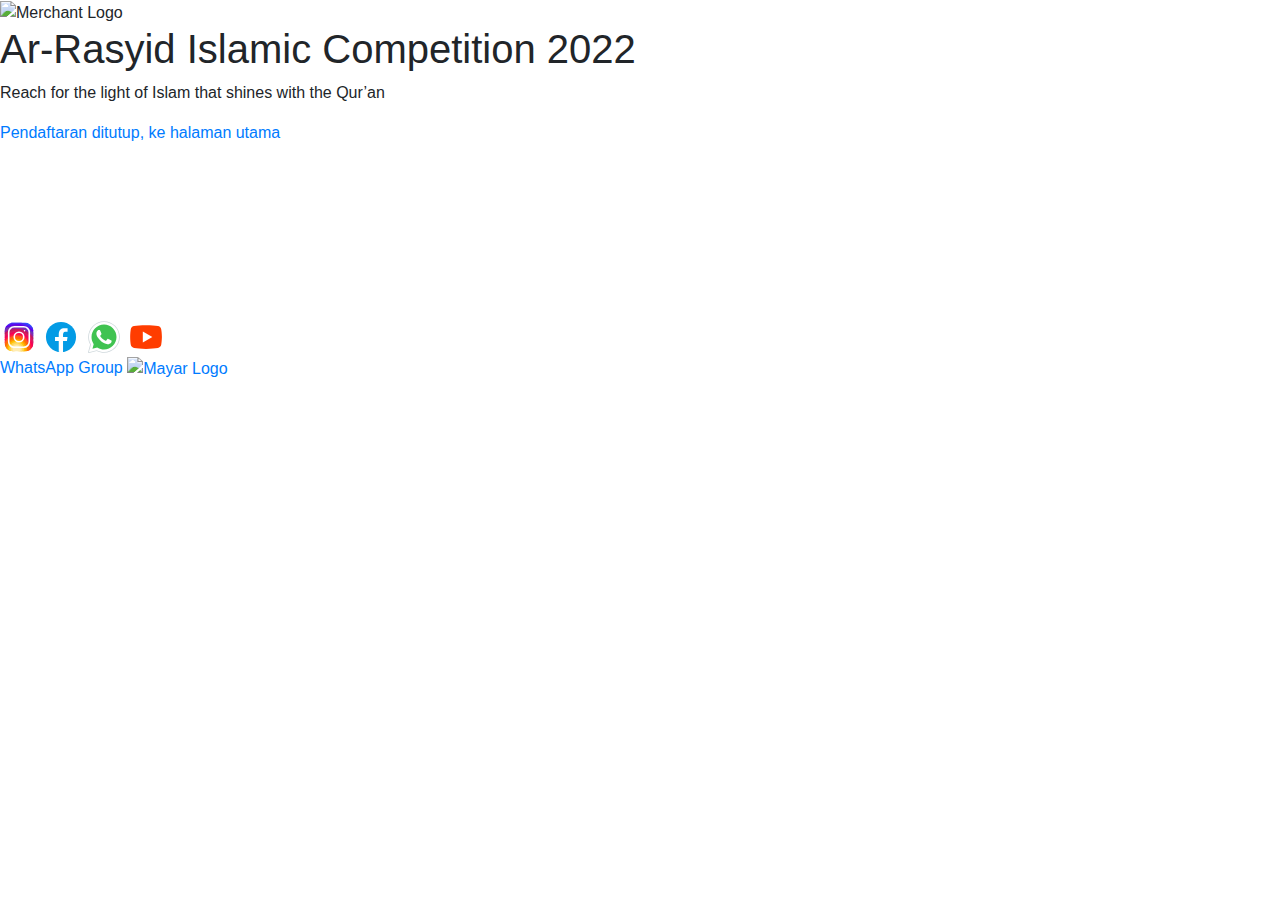
==== index.html @ 1966426c "Update index.html" ====
<!DOCTYPE html>
<html lang="id">

<head>
  <title>Event - Ponpes Arrasyid Wonogiri</title>
  <link rel="stylesheet" href="./style.css">
  <meta charset="UTF-8" />
  <meta http-equiv="X-UA-Compatible" content="IE=edge" />
  <meta name="viewport" content="width=device-width, initial-scale=1.0" />
  <link rel="stylesheet" href="./bootstrap.css">
</head>

<body>
  <div class="linktree__container col-xl-6 col-lg-8 col-md-11 col-sm-12 p-0">
    <div class="linktree__wrap">
    
      <header class="linktree__header">
        <img alt="Merchant Logo" src="logo.png" class="linktree__merchant--logo" />
        <h1 class="linktree__title">Ar-Rasyid Islamic Competition 2022</h1>
        <p class="linktree__profile">
          Reach for the light of Islam that shines with the Qur’an
        </p>
      </header>

     
      <main class="linktree__main--content">
        
        <div class="linktree__links">
    
          <div class="linktree__links--item">
            <a href="https://www.arrasyid.ponpes.id/" target="_blank" rel="noopener noreferrer">
              <p>Pendaftaran ditutup, ke halaman utama</p>
            </a>
          </div>

   
          <div class="linktree__links--item linktree__links--item--iframe mb-15">
            <iframe src="https://www.youtube.com/embed/klrr_Y6J7t8" title="FINAL MHQ ONLINE 2022 MA'HAD ALY AR-RASYID" frameborder="0" allow="accelerometer; autoplay; clipboard-write; encrypted-media; gyroscope; picture-in-picture" allowfullscreen></iframe>
          </div>
        </div>
        <div class="linktree__social--links">
          <a href="https://instagram.com/himasyid" target="_blank" rel="noopener noreferrer">
            <img class="linktree__social--links__logo" width="38" src="socmed/ig.svg" alt="Instagram" />
          </a>
          <a href="https://facebook.com/arrasyidmedia" target="_blank" rel="noopener noreferrer">
            <img class="linktree__social--links__logo" width="38" src="socmed/fb.svg" alt="Facebook" />
          </a>
          <a href="https://wa.me/62895335963277" target="_blank" rel="noopener noreferrer">
            <img class="linktree__social--links__logo" width="38" src="socmed/wa.svg" alt="WhatsApp" />
          </a>
          <a href="https://youtube.com/channel/UCS88N_73PZ0nO-0xt5G7IlA" target="_blank" rel="noopener noreferrer">
            <img class="linktree__social--links__logo" width="38" src="socmed/yt.svg" alt="YouTube" />
          </a>
        </div>
      </main>
      <footer class="linktree__footer">
        <div class="linktree__mayar--copyright">
          <a href="https://chat.whatsapp.com/Gi04sFZsikBE0eO8IHjXwX" target="_blank" rel="noopener noreferrer">
            WhatsApp Group
            <img src="https://1.bp.blogspot.com/-Et4aql6V03I/YTLNZnjR1sI/AAAAAAAAB7o/tsZrn60MvW8URnQIwD4ZJat2UG7APV7owCLcBGAsYHQ/s0/maar%2Blogo.png" alt="Mayar Logo" class="linktree__mayar--logo" />
          </a>
        </div>
      </footer>
    </div>
  </div>
</body>

</html>
</body>
</html>
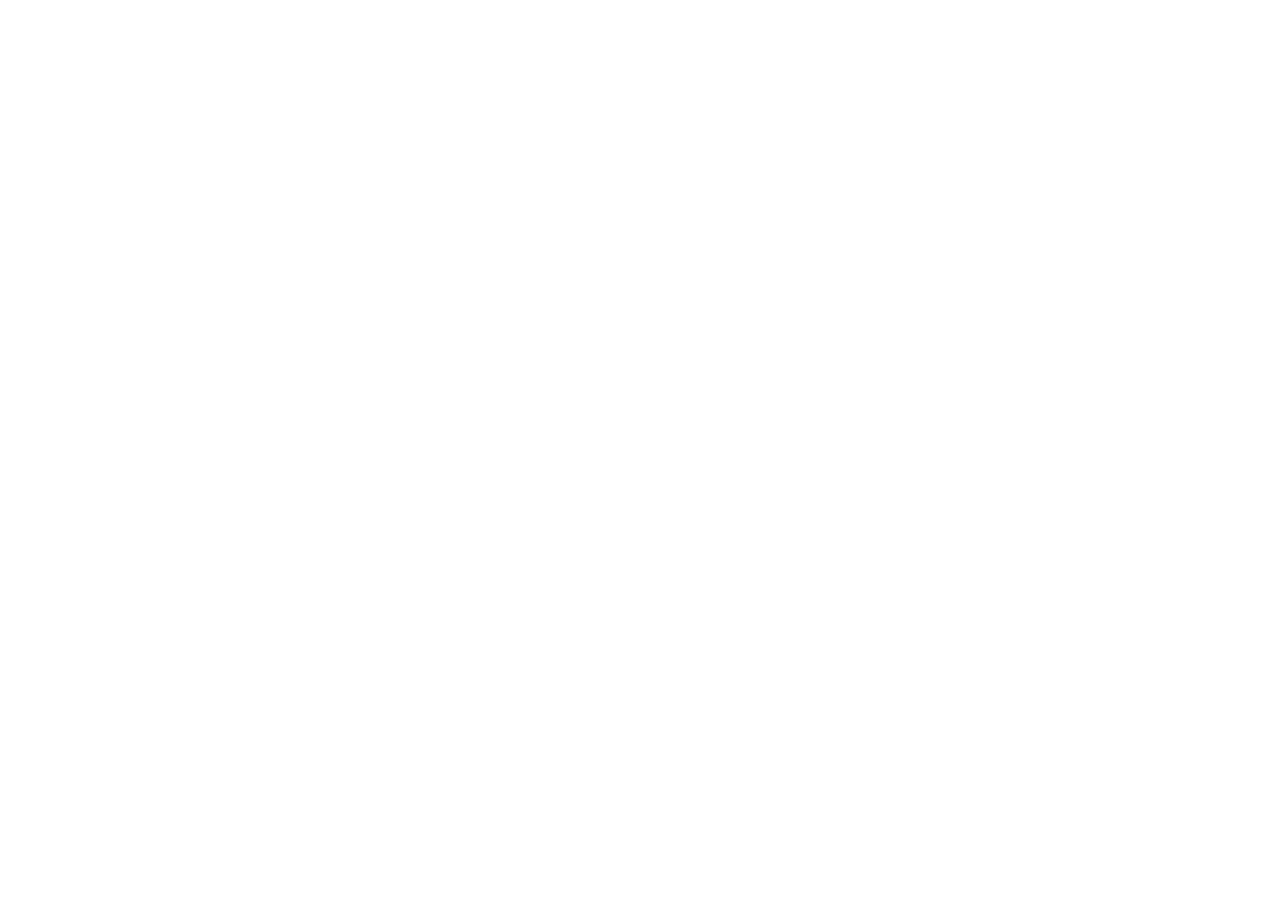
==== commit 40155dad: "Validasi Ijazah / Sertifikat" ====
--- a/index.html
+++ b/index.html
@@ -1,70 +1,58 @@
 <!DOCTYPE html>
-<html lang="id">
+<html>
+<head>
+  <!--
+    If you are serving your web app in a path other than the root, change the
+    href value below to reflect the base path you are serving from.
 
-<head>
-  <title>Event - Ponpes Arrasyid Wonogiri</title>
-  <link rel="stylesheet" href="./style.css">
-  <meta charset="UTF-8" />
-  <meta http-equiv="X-UA-Compatible" content="IE=edge" />
-  <meta name="viewport" content="width=device-width, initial-scale=1.0" />
-  <link rel="stylesheet" href="./bootstrap.css">
+    The path provided below has to start and end with a slash "/" in order for
+    it to work correctly.
+
+    For more details:
+    * https://developer.mozilla.org/en-US/docs/Web/HTML/Element/base
+
+    This is a placeholder for base href that will be replaced by the value of
+    the `--base-href` argument provided to `flutter build`.
+  -->
+  <base href="/">
+
+  <meta charset="UTF-8">
+  <meta content="IE=Edge" http-equiv="X-UA-Compatible">
+  <meta name="description" content="Validating certificate by Markaz Aitam Ar-Rasyid.">
+
+  <!-- iOS meta tags & icons -->
+  <meta name="apple-mobile-web-app-capable" content="yes">
+  <meta name="apple-mobile-web-app-status-bar-style" content="black">
+  <meta name="apple-mobile-web-app-title" content="validasi_arrasyid">
+  <link rel="apple-touch-icon" href="icons/Icon-192.png">
+
+  <!-- Favicon -->
+  <link rel="icon" type="image/png" href="favicon.png"/>
+
+  <title>validasi_arrasyid</title>
+  <link rel="manifest" href="manifest.json">
+
+  <script>
+    // The value below is injected by flutter build, do not touch.
+    var serviceWorkerVersion = '2526328613';
+  </script>
+  <!-- This script adds the flutter initialization JS code -->
+  <script src="flutter.js" defer></script>
 </head>
-
 <body>
-  <div class="linktree__container col-xl-6 col-lg-8 col-md-11 col-sm-12 p-0">
-    <div class="linktree__wrap">
-    
-      <header class="linktree__header">
-        <img alt="Merchant Logo" src="logo.png" class="linktree__merchant--logo" />
-        <h1 class="linktree__title">Ar-Rasyid Islamic Competition 2022</h1>
-        <p class="linktree__profile">
-          Reach for the light of Islam that shines with the Qur’an
-        </p>
-      </header>
-
-     
-      <main class="linktree__main--content">
-        
-        <div class="linktree__links">
-    
-          <div class="linktree__links--item">
-            <a href="https://www.arrasyid.ponpes.id/" target="_blank" rel="noopener noreferrer">
-              <p>Pendaftaran ditutup, ke halaman utama</p>
-            </a>
-          </div>
-
-   
-          <div class="linktree__links--item linktree__links--item--iframe mb-15">
-            <iframe src="https://www.youtube.com/embed/klrr_Y6J7t8" title="FINAL MHQ ONLINE 2022 MA'HAD ALY AR-RASYID" frameborder="0" allow="accelerometer; autoplay; clipboard-write; encrypted-media; gyroscope; picture-in-picture" allowfullscreen></iframe>
-          </div>
-        </div>
-        <div class="linktree__social--links">
-          <a href="https://instagram.com/himasyid" target="_blank" rel="noopener noreferrer">
-            <img class="linktree__social--links__logo" width="38" src="socmed/ig.svg" alt="Instagram" />
-          </a>
-          <a href="https://facebook.com/arrasyidmedia" target="_blank" rel="noopener noreferrer">
-            <img class="linktree__social--links__logo" width="38" src="socmed/fb.svg" alt="Facebook" />
-          </a>
-          <a href="https://wa.me/62895335963277" target="_blank" rel="noopener noreferrer">
-            <img class="linktree__social--links__logo" width="38" src="socmed/wa.svg" alt="WhatsApp" />
-          </a>
-          <a href="https://youtube.com/channel/UCS88N_73PZ0nO-0xt5G7IlA" target="_blank" rel="noopener noreferrer">
-            <img class="linktree__social--links__logo" width="38" src="socmed/yt.svg" alt="YouTube" />
-          </a>
-        </div>
-      </main>
-      <footer class="linktree__footer">
-        <div class="linktree__mayar--copyright">
-          <a href="https://chat.whatsapp.com/Gi04sFZsikBE0eO8IHjXwX" target="_blank" rel="noopener noreferrer">
-            WhatsApp Group
-            <img src="https://1.bp.blogspot.com/-Et4aql6V03I/YTLNZnjR1sI/AAAAAAAAB7o/tsZrn60MvW8URnQIwD4ZJat2UG7APV7owCLcBGAsYHQ/s0/maar%2Blogo.png" alt="Mayar Logo" class="linktree__mayar--logo" />
-          </a>
-        </div>
-      </footer>
-    </div>
-  </div>
-</body>
-
-</html>
+  <script>
+    window.addEventListener('load', function(ev) {
+      // Download main.dart.js
+      _flutter.loader.loadEntrypoint({
+        serviceWorker: {
+          serviceWorkerVersion: serviceWorkerVersion,
+        }
+      }).then(function(engineInitializer) {
+        return engineInitializer.initializeEngine();
+      }).then(function(appRunner) {
+        return appRunner.runApp();
+      });
+    });
+  </script>
 </body>
 </html>
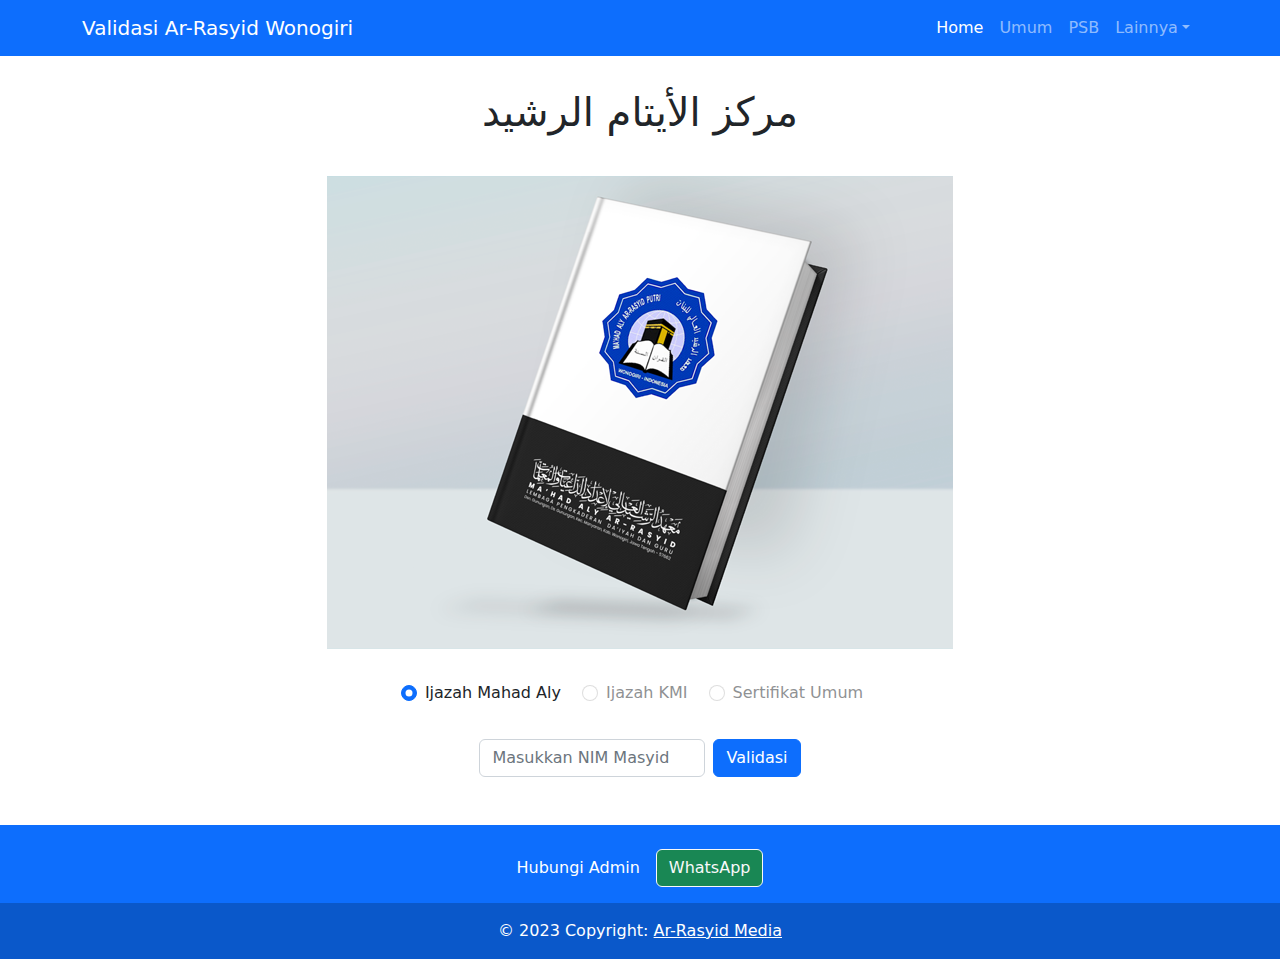
==== commit 754e4d6a: "Migrasi, Flutter ke Pure Web Development (Bootstrap)." ====
--- a/index.html
+++ b/index.html
@@ -1,58 +1,51 @@
 <!DOCTYPE html>
-<html>
+<html lang="id">
 <head>
-  <!--
-    If you are serving your web app in a path other than the root, change the
-    href value below to reflect the base path you are serving from.
-
-    The path provided below has to start and end with a slash "/" in order for
-    it to work correctly.
-
-    For more details:
-    * https://developer.mozilla.org/en-US/docs/Web/HTML/Element/base
-
-    This is a placeholder for base href that will be replaced by the value of
-    the `--base-href` argument provided to `flutter build`.
-  -->
-  <base href="/">
-
-  <meta charset="UTF-8">
-  <meta content="IE=Edge" http-equiv="X-UA-Compatible">
-  <meta name="description" content="Validating certificate by Markaz Aitam Ar-Rasyid.">
-
-  <!-- iOS meta tags & icons -->
-  <meta name="apple-mobile-web-app-capable" content="yes">
-  <meta name="apple-mobile-web-app-status-bar-style" content="black">
-  <meta name="apple-mobile-web-app-title" content="validasi_arrasyid">
-  <link rel="apple-touch-icon" href="icons/Icon-192.png">
-
-  <!-- Favicon -->
-  <link rel="icon" type="image/png" href="favicon.png"/>
-
-  <title>validasi_arrasyid</title>
-  <link rel="manifest" href="manifest.json">
-
-  <script>
-    // The value below is injected by flutter build, do not touch.
-    var serviceWorkerVersion = '2526328613';
-  </script>
-  <!-- This script adds the flutter initialization JS code -->
-  <script src="flutter.js" defer></script>
+    <meta charset="UTF-8">
+    <meta name="viewport" content="width=device-width, initial-scale=1">
+    <title>Validasi Markaz Aitam Ar-Rasyid</title>
+    <script src="js/index.js"></script>
+    <link rel="stylesheet" type="text/css" href="css/bootstrap.min.css">
 </head>
 <body>
-  <script>
-    window.addEventListener('load', function(ev) {
-      // Download main.dart.js
-      _flutter.loader.loadEntrypoint({
-        serviceWorker: {
-          serviceWorkerVersion: serviceWorkerVersion,
-        }
-      }).then(function(engineInitializer) {
-        return engineInitializer.initializeEngine();
-      }).then(function(appRunner) {
-        return appRunner.runApp();
-      });
-    });
-  </script>
+<div id="navbar-container"></div>
+<div style="padding: 2rem 1rem">
+    <h1 class="text-center">مركز الأيتام الرشيد</h1>
+    <img id="img-screen" src="img/masyid.png"
+         class="img-fluid rounded mx-auto d-block" alt="Mahad Aly Ar-Rasyid" style="padding: 2rem 1rem">
+    <!--    RADIO-->
+    <form onchange="selectData()">
+        <div class="text-center" style="padding-bottom: 2rem">
+            <div class="form-check form-check-inline">
+                <input class="form-check-input" type="radio" name="inlineRadioOptions" id="selectMasyid"
+                       value="option1" checked>
+                <label class="form-check-label" for="selectMasyid">Ijazah Mahad Aly</label>
+            </div>
+            <div class="form-check form-check-inline">
+                <input class="form-check-input" type="radio" name="inlineRadioOptions" id="selectKMI" value="option2"
+                       disabled>
+                <label class="form-check-label" for="selectKMI">Ijazah KMI</label>
+            </div>
+            <div class="form-check form-check-inline">
+                <input class="form-check-input" type="radio" name="inlineRadioOptions" id="inlineRadio3"
+                       value="option3" disabled>
+                <label class="form-check-label" for="inlineRadio3">Sertifikat Umum</label>
+            </div>
+        </div>
+    </form>
+    <!--    RADIO End-->
+    <form onsubmit="openDataNewTab()" class="row g-2 d-flex justify-content-center">
+        <div class="col-auto">
+            <label for="inputID" class="visually-hidden">Massukkan NIM/NIS/ID</label>
+            <input type="text" class="form-control" id="inputID">
+        </div>
+        <div class="col-auto">
+            <button type="submit" class="btn btn-primary mb-3">Validasi</button>
+        </div>
+    </form>
+</div>
+<section id="footer-section">
+</section>
+<script src="js/bootstrap.bundle.js"></script>
 </body>
-</html>
+</html>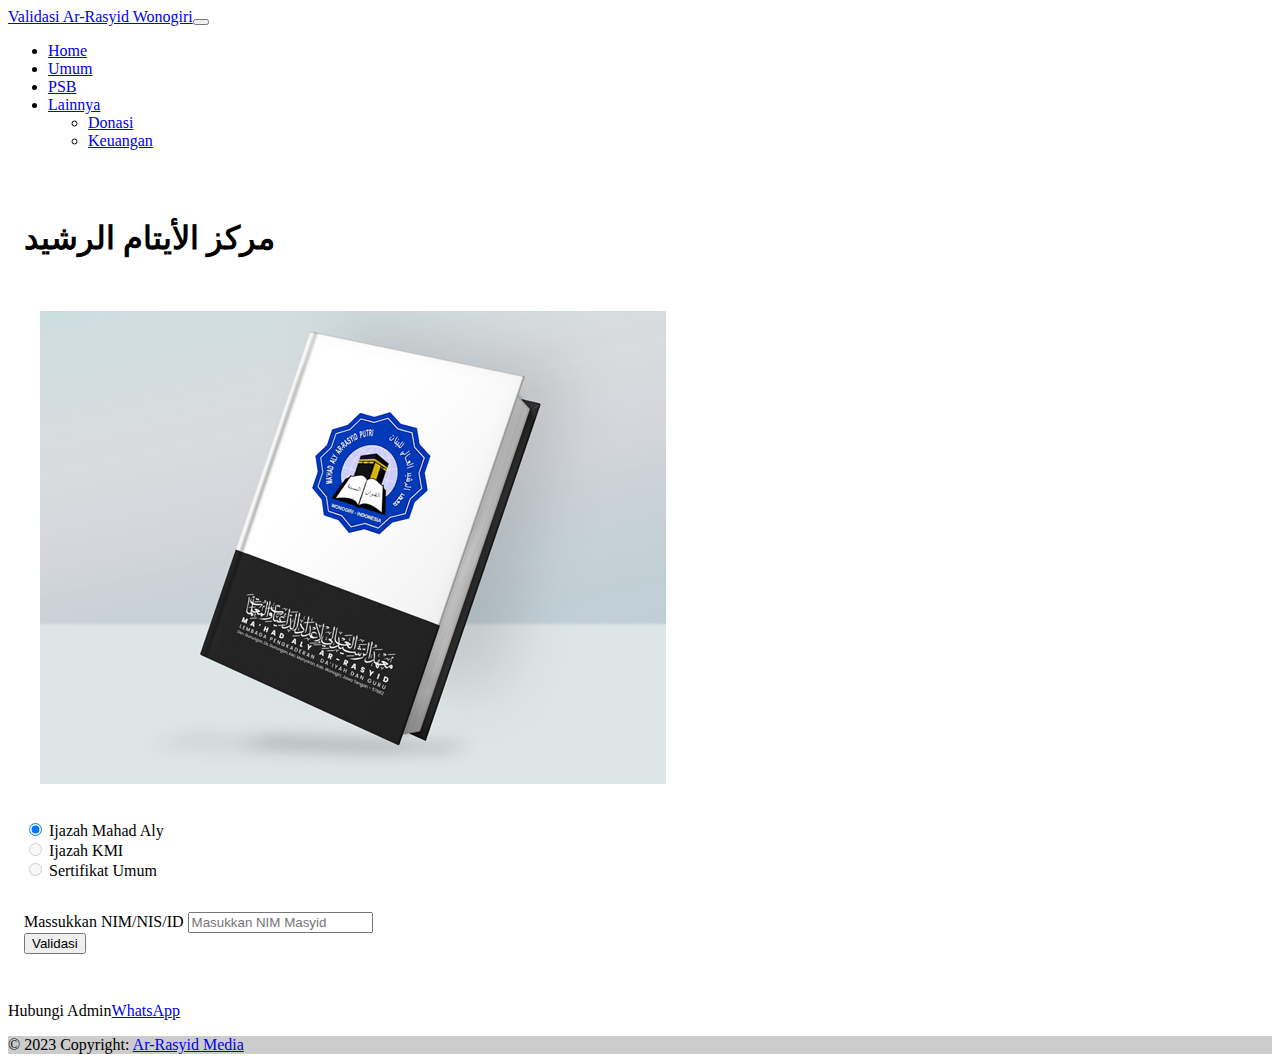
==== commit 690f5a5f: "Migrasi, Flutter ke Pure Web Development (Bootstrap)." ====
--- a/index.html
+++ b/index.html
@@ -1,51 +1,91 @@
 <!DOCTYPE html>
 <html lang="id">
+
 <head>
     <meta charset="UTF-8">
     <meta name="viewport" content="width=device-width, initial-scale=1">
     <title>Validasi Markaz Aitam Ar-Rasyid</title>
     <script src="js/index.js"></script>
-    <link rel="stylesheet" type="text/css" href="css/bootstrap.min.css">
+    <!-- <link rel="stylesheet" type="text/css" href="css/bootstrap.min.css"> -->
+    <link href="https://cdn.jsdelivr.net/npm/bootstrap@5.3.0-alpha1/dist/css/bootstrap.min.css" rel="stylesheet"
+        integrity="sha384-GLhlTQ8iRABdZLl6O3oVMWSktQOp6b7In1Zl3/Jr59b6EGGoI1aFkw7cmDA6j6gD" crossorigin="anonymous">
 </head>
+
 <body>
-<div id="navbar-container"></div>
-<div style="padding: 2rem 1rem">
-    <h1 class="text-center">مركز الأيتام الرشيد</h1>
-    <img id="img-screen" src="img/masyid.png"
-         class="img-fluid rounded mx-auto d-block" alt="Mahad Aly Ar-Rasyid" style="padding: 2rem 1rem">
-    <!--    RADIO-->
-    <form onchange="selectData()">
-        <div class="text-center" style="padding-bottom: 2rem">
-            <div class="form-check form-check-inline">
-                <input class="form-check-input" type="radio" name="inlineRadioOptions" id="selectMasyid"
-                       value="option1" checked>
-                <label class="form-check-label" for="selectMasyid">Ijazah Mahad Aly</label>
-            </div>
-            <div class="form-check form-check-inline">
-                <input class="form-check-input" type="radio" name="inlineRadioOptions" id="selectKMI" value="option2"
-                       disabled>
-                <label class="form-check-label" for="selectKMI">Ijazah KMI</label>
-            </div>
-            <div class="form-check form-check-inline">
-                <input class="form-check-input" type="radio" name="inlineRadioOptions" id="inlineRadio3"
-                       value="option3" disabled>
-                <label class="form-check-label" for="inlineRadio3">Sertifikat Umum</label>
+    <div id="navbar-container"></div>
+    <!-- <nav class="navbar navbar-expand-lg navbar-dark bg-primary ">
+        <div class="container">
+            <a class="navbar-brand" href="index.html">Validasi Ar-Rasyid Wonogiri</a>
+            <button class="navbar-toggler" type="button" data-bs-toggle="collapse" data-bs-target="#navbarNavDropdown"
+                aria-controls="navbarNavDropdown" aria-expanded="false" aria-label="Toggle navigation">
+                <span class="navbar-toggler-icon"></span>
+            </button>
+            <div class="collapse navbar-collapse" id="navbarNavDropdown">
+                <ul class="navbar-nav ms-auto">
+                    <li class="nav-item">
+                        <a class="nav-link active" aria-current="page" href="index.html">Home</a>
+                    </li>
+                    <li class="nav-item">
+                        <a class="nav-link" href="https://arrasyid.ponpes.id/">Umum</a>
+                    </li>
+                    <li class="nav-item">
+                        <a class="nav-link" href="https://psb.arrasyid.ponpes.id/">PSB</a>
+                    </li>
+                    <li class="nav-item dropdown">
+                        <a class="nav-link dropdown-toggle" href="#" role="button" data-bs-toggle="dropdown"
+                            aria-expanded="false">
+                            Lainnya
+                        </a>
+                        <ul class="dropdown-menu">
+                            <li><a class="dropdown-item" href="https://donasi.arrasyid.ponpes.id/">Donasi</a></li>
+                            <li><a class="dropdown-item" href="https://spp-arrasyid.streamlit.app/">Keuangan</a></li>
+                        </ul>
+                    </li>
+                </ul>
             </div>
         </div>
-    </form>
-    <!--    RADIO End-->
-    <form onsubmit="openDataNewTab()" class="row g-2 d-flex justify-content-center">
-        <div class="col-auto">
-            <label for="inputID" class="visually-hidden">Massukkan NIM/NIS/ID</label>
-            <input type="text" class="form-control" id="inputID">
-        </div>
-        <div class="col-auto">
-            <button type="submit" class="btn btn-primary mb-3">Validasi</button>
-        </div>
-    </form>
-</div>
-<section id="footer-section">
-</section>
-<script src="js/bootstrap.bundle.js"></script>
+    </nav> -->
+    <div style="padding: 2rem 1rem">
+        <h1 class="text-center">مركز الأيتام الرشيد</h1>
+        <img id="img-screen" src="img/masyid.png" class="img-fluid rounded mx-auto d-block" alt="Mahad Aly Ar-Rasyid"
+            style="padding: 2rem 1rem">
+        <!--    RADIO-->
+        <form onchange="selectData()">
+            <div class="text-center" style="padding-bottom: 2rem">
+                <div class="form-check form-check-inline">
+                    <input class="form-check-input" type="radio" name="inlineRadioOptions" id="selectMasyid"
+                        value="option1" checked>
+                    <label class="form-check-label" for="selectMasyid">Ijazah Mahad Aly</label>
+                </div>
+                <div class="form-check form-check-inline">
+                    <input class="form-check-input" type="radio" name="inlineRadioOptions" id="selectKMI"
+                        value="option2" disabled>
+                    <label class="form-check-label" for="selectKMI">Ijazah KMI</label>
+                </div>
+                <div class="form-check form-check-inline">
+                    <input class="form-check-input" type="radio" name="inlineRadioOptions" id="inlineRadio3"
+                        value="option3" disabled>
+                    <label class="form-check-label" for="inlineRadio3">Sertifikat Umum</label>
+                </div>
+            </div>
+        </form>
+        <!--    RADIO End-->
+        <form onsubmit="openDataNewTab()" class="row g-2 d-flex justify-content-center">
+            <div class="col-auto">
+                <label for="inputID" class="visually-hidden">Massukkan NIM/NIS/ID</label>
+                <input type="text" class="form-control" id="inputID">
+            </div>
+            <div class="col-auto">
+                <button type="submit" class="btn btn-primary mb-3">Validasi</button>
+            </div>
+        </form>
+    </div>
+    <section id="footer-section">
+    </section>
+    <!-- <script src="js/bootstrap.bundle.js"></script> -->
+    <script src="https://cdn.jsdelivr.net/npm/bootstrap@5.3.0-alpha1/dist/js/bootstrap.bundle.min.js"
+        integrity="sha384-w76AqPfDkMBDXo30jS1Sgez6pr3x5MlQ1ZAGC+nuZB+EYdgRZgiwxhTBTkF7CXvN"
+        crossorigin="anonymous"></script>
 </body>
+
 </html>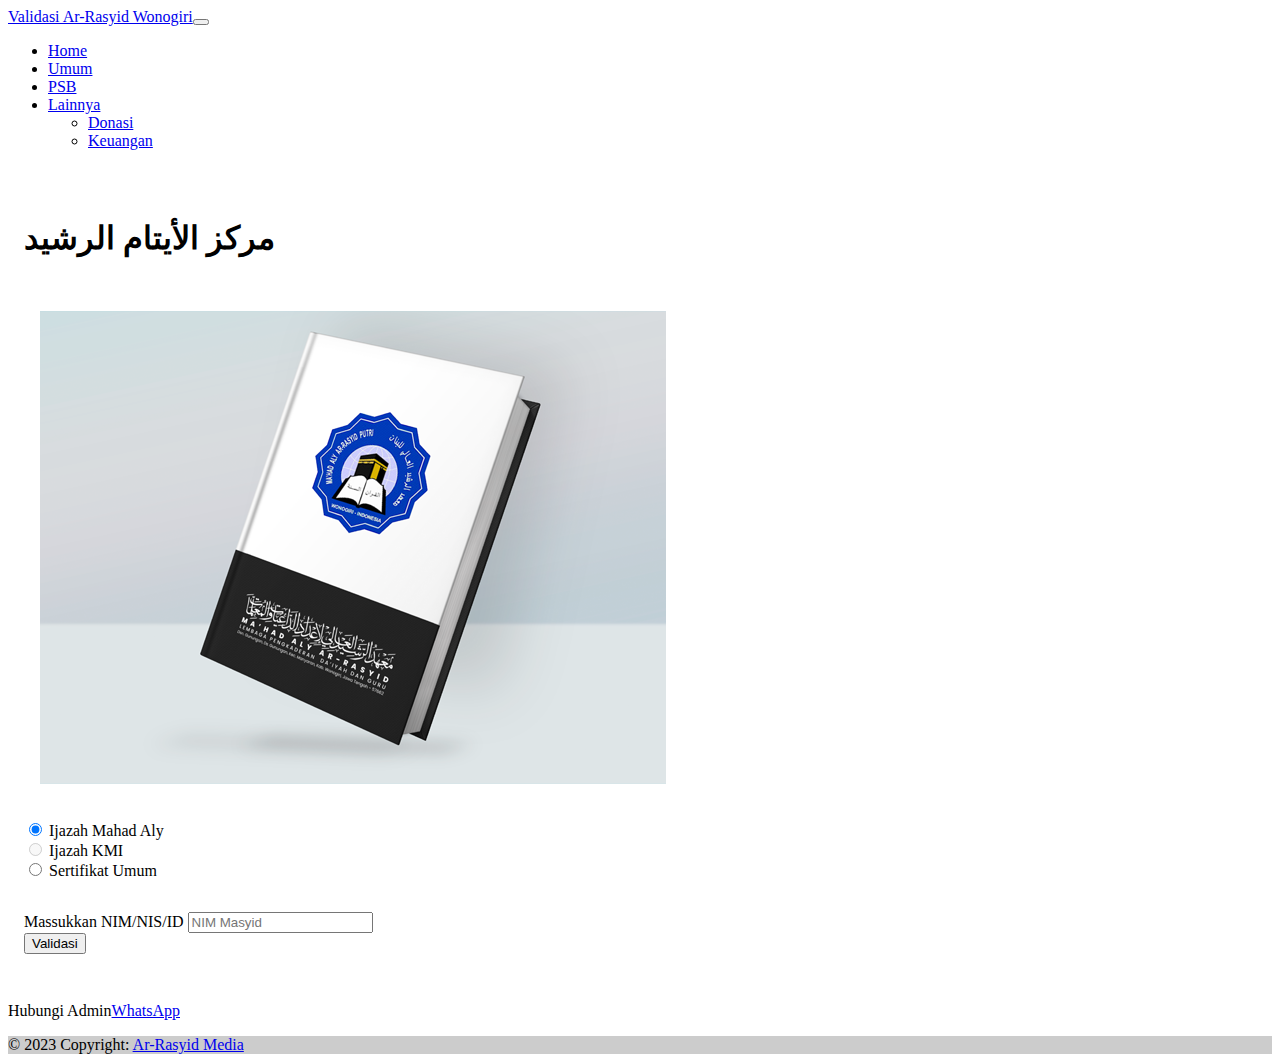
==== commit 9ca3f4e8: "Migrasi, Flutter ke Pure Web Development (Bootstrap)." ====
--- a/index.html
+++ b/index.html
@@ -4,86 +4,58 @@
 <head>
     <meta charset="UTF-8">
     <meta name="viewport" content="width=device-width, initial-scale=1">
+
+    <!--Open Graph-->
+    <meta property="og:title" content="Validasi Ar-Rasyid Wonogiri"/>
+    <meta property="og:description" content="Validasi Ijazah dan Sertifikat Markaz Aitam Ar-Rasyid Wonogiri."/>
+    <!-- <meta property="og:image" content="https://ijazah.arrasyid.ponpes.id/img/certificate_placeholder_masyid.png" /> -->
+    <!--Open Graph end..-->
+
     <title>Validasi Markaz Aitam Ar-Rasyid</title>
     <script src="js/index.js"></script>
-    <!-- <link rel="stylesheet" type="text/css" href="css/bootstrap.min.css"> -->
     <link href="https://cdn.jsdelivr.net/npm/bootstrap@5.3.0-alpha1/dist/css/bootstrap.min.css" rel="stylesheet"
-        integrity="sha384-GLhlTQ8iRABdZLl6O3oVMWSktQOp6b7In1Zl3/Jr59b6EGGoI1aFkw7cmDA6j6gD" crossorigin="anonymous">
+          integrity="sha384-GLhlTQ8iRABdZLl6O3oVMWSktQOp6b7In1Zl3/Jr59b6EGGoI1aFkw7cmDA6j6gD" crossorigin="anonymous">
 </head>
 
 <body>
-    <div id="navbar-container"></div>
-    <!-- <nav class="navbar navbar-expand-lg navbar-dark bg-primary ">
-        <div class="container">
-            <a class="navbar-brand" href="index.html">Validasi Ar-Rasyid Wonogiri</a>
-            <button class="navbar-toggler" type="button" data-bs-toggle="collapse" data-bs-target="#navbarNavDropdown"
-                aria-controls="navbarNavDropdown" aria-expanded="false" aria-label="Toggle navigation">
-                <span class="navbar-toggler-icon"></span>
-            </button>
-            <div class="collapse navbar-collapse" id="navbarNavDropdown">
-                <ul class="navbar-nav ms-auto">
-                    <li class="nav-item">
-                        <a class="nav-link active" aria-current="page" href="index.html">Home</a>
-                    </li>
-                    <li class="nav-item">
-                        <a class="nav-link" href="https://arrasyid.ponpes.id/">Umum</a>
-                    </li>
-                    <li class="nav-item">
-                        <a class="nav-link" href="https://psb.arrasyid.ponpes.id/">PSB</a>
-                    </li>
-                    <li class="nav-item dropdown">
-                        <a class="nav-link dropdown-toggle" href="#" role="button" data-bs-toggle="dropdown"
-                            aria-expanded="false">
-                            Lainnya
-                        </a>
-                        <ul class="dropdown-menu">
-                            <li><a class="dropdown-item" href="https://donasi.arrasyid.ponpes.id/">Donasi</a></li>
-                            <li><a class="dropdown-item" href="https://spp-arrasyid.streamlit.app/">Keuangan</a></li>
-                        </ul>
-                    </li>
-                </ul>
+<div id="navbar-container"></div>
+<div style="padding: 2rem 1rem">
+    <h1 class="text-center">مركز الأيتام الرشيد</h1>
+    <img id="img-screen" src="img/masyid.png" class="img-fluid rounded mx-auto d-block" alt="Mahad Aly Ar-Rasyid"
+         style="padding: 2rem 1rem">
+    <!--    RADIO-->
+    <form onchange="selectData()">
+        <div class="text-center" style="padding-bottom: 2rem">
+            <div class="form-check form-check-inline">
+                <input class="form-check-input" type="radio" name="inlineRadioOptions" id="selectMasyid"
+                       value="option1" checked>
+                <label class="form-check-label" for="selectMasyid">Ijazah Mahad Aly</label>
+            </div>
+            <div class="form-check form-check-inline">
+                <input class="form-check-input" type="radio" name="inlineRadioOptions" id="selectKMI"
+                       value="option2" disabled>
+                <label class="form-check-label" for="selectKMI">Ijazah KMI</label>
+            </div>
+            <div class="form-check form-check-inline">
+                <input class="form-check-input" type="radio" name="inlineRadioOptions" id="inlineRadio3"
+                       value="option3">
+                <label class="form-check-label" for="inlineRadio3">Sertifikat Umum</label>
             </div>
         </div>
-    </nav> -->
-    <div style="padding: 2rem 1rem">
-        <h1 class="text-center">مركز الأيتام الرشيد</h1>
-        <img id="img-screen" src="img/masyid.png" class="img-fluid rounded mx-auto d-block" alt="Mahad Aly Ar-Rasyid"
-            style="padding: 2rem 1rem">
-        <!--    RADIO-->
-        <form onchange="selectData()">
-            <div class="text-center" style="padding-bottom: 2rem">
-                <div class="form-check form-check-inline">
-                    <input class="form-check-input" type="radio" name="inlineRadioOptions" id="selectMasyid"
-                        value="option1" checked>
-                    <label class="form-check-label" for="selectMasyid">Ijazah Mahad Aly</label>
-                </div>
-                <div class="form-check form-check-inline">
-                    <input class="form-check-input" type="radio" name="inlineRadioOptions" id="selectKMI"
-                        value="option2" disabled>
-                    <label class="form-check-label" for="selectKMI">Ijazah KMI</label>
-                </div>
-                <div class="form-check form-check-inline">
-                    <input class="form-check-input" type="radio" name="inlineRadioOptions" id="inlineRadio3"
-                        value="option3" disabled>
-                    <label class="form-check-label" for="inlineRadio3">Sertifikat Umum</label>
-                </div>
-            </div>
-        </form>
-        <!--    RADIO End-->
-        <form onsubmit="openDataNewTab()" class="row g-2 d-flex justify-content-center">
-            <div class="col-auto">
-                <label for="inputID" class="visually-hidden">Massukkan NIM/NIS/ID</label>
-                <input type="text" class="form-control" id="inputID">
-            </div>
-            <div class="col-auto">
-                <button type="submit" class="btn btn-primary mb-3">Validasi</button>
-            </div>
-        </form>
-    </div>
-    <section id="footer-section">
-    </section>
-    <!-- <script src="js/bootstrap.bundle.js"></script> -->
-    <script src="https://cdn.jsdelivr.net/npm/bootstrap@5.3.0-alpha1/dist/js/bootstrap.bundle.min.js"
+    </form>
+    <!--    RADIO End-->
+    <form onsubmit="openData()" class="row g-2 d-flex justify-content-center">
+        <div class="col-auto">
+            <label for="inputID" class="visually-hidden">Massukkan NIM/NIS/ID</label>
+            <input type="text" class="form-control" id="inputID" required>
+        </div>
+        <div class="col-auto">
+            <button type="submit" class="btn btn-primary mb-3">Validasi</button>
+        </div>
+    </form>
+</div>
+<section id="footer-section"></section>
+<script src="https://cdn.jsdelivr.net/npm/bootstrap@5.3.0-alpha1/dist/js/bootstrap.bundle.min.js"
         integrity="sha384-w76AqPfDkMBDXo30jS1Sgez6pr3x5MlQ1ZAGC+nuZB+EYdgRZgiwxhTBTkF7CXvN"
         crossorigin="anonymous"></script>
 </body>
